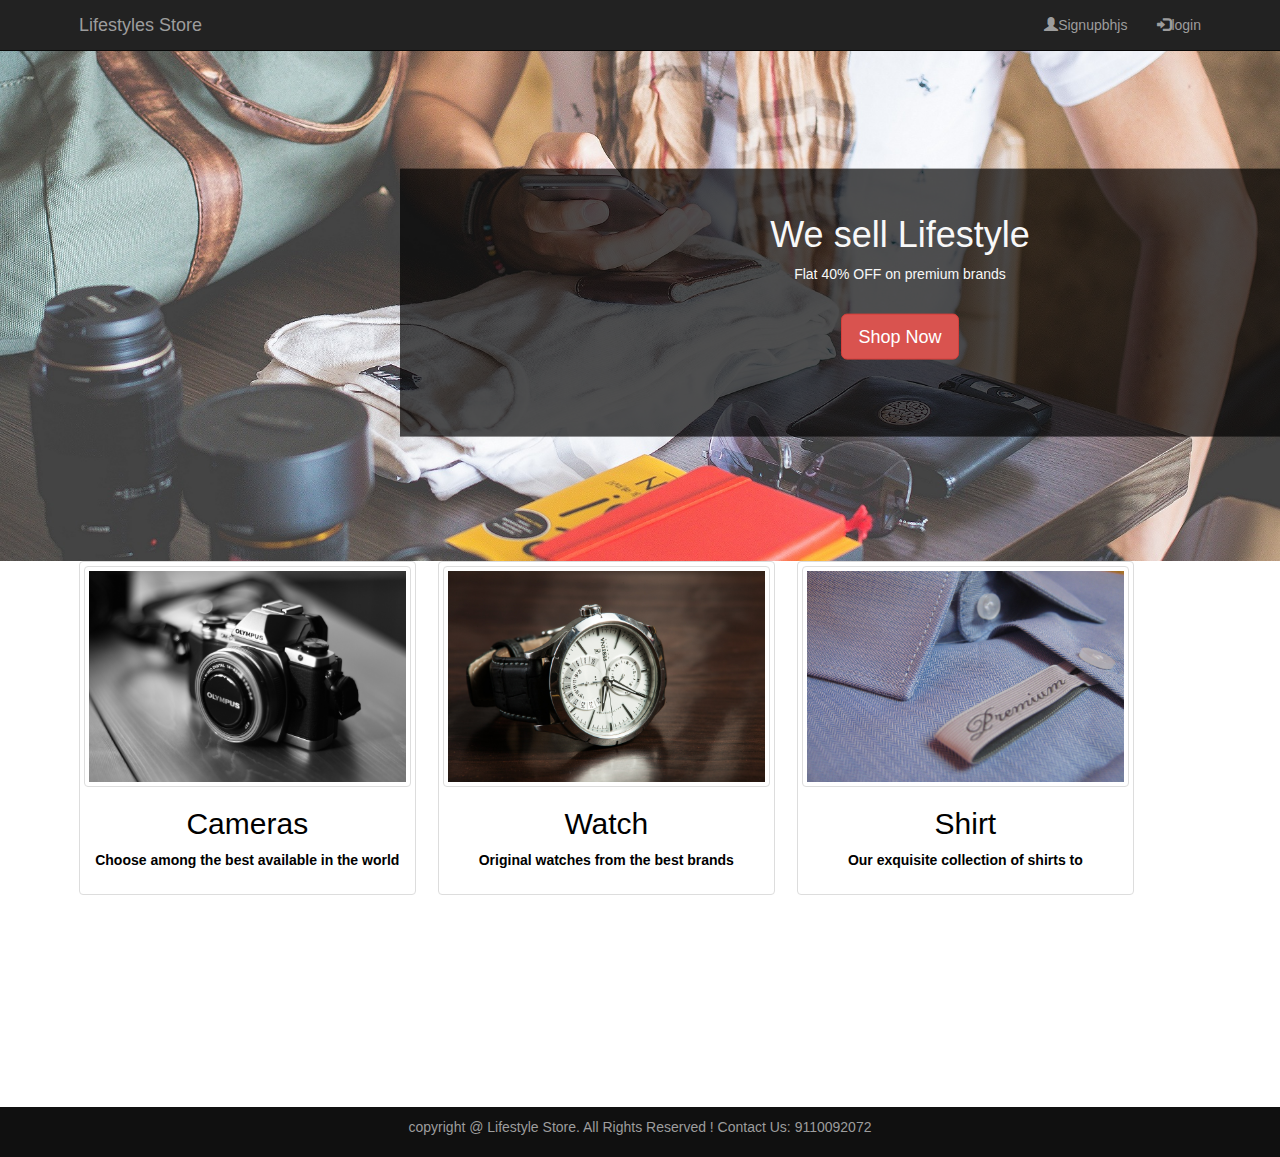
==== index.html @ 514e36da "first commit" ====
<!DOCTYPE html>
<html>
  <head>
    <link rel="stylesheet" href="https://maxcdn.bootstrapcdn.com/bootstrap/3.3.7/css/bootstrap.min.css" >
    <!--jQuery library--> 
    <script src="https://ajax.googleapis.com/ajax/libs/jquery/1.12.4/jquery.min.js"></script>
    <!--Latest compiled and minified JavaScript--> 
    <script src="https://maxcdn.bootstrapcdn.com/bootstrap/3.3.7/js/bootstrap.min.js"></script>
    <meta name="viewport" content="width=device-width, initial-scale=1">
    <title>Lifestyles Store </title>
    <link rel="stylesheet"  type="text/css" href="style.css">
   
  </head>
  <body>
    <nav class="navbar navbar-inverse navbar-fixed-top">
      <div class="container">
        <div class="navbar-header">
            <button type="button" class="navbar-toggle" data-toggle="collapse" data-target="#myNavbar">
                <span class="icon-bar"></span>
                <span class="icon-bar"></span>
                <span class="icon-bar"></span>                        
            </button>
          <a href="#" class="navbar-brand">Lifestyles Store</a>
      
      </div>
      <div class="collapse navbar-collapse" id="#mynavbar">
          <ul class="nav navbar-nav navbar-right">
              <li><a href="signup.html"><span class="glyphicon glyphicon-user"></span>Signupbhjs</a></li>
              <li><a href="login.html"><span class="glyphicon glyphicon-log-in"></span>login</a></li>
          </ul>
      </div>
      </div>
  </nav><br><br>
      <div id="banner-image"class="img-responsive " alt="responsive image">
        <div class=" inner-banner-image">
                
          <div class="banner_content">
              <h1>We sell Lifestyle</h1>
              <p>Flat 40% OFF on premium brands</p><br>
              <a  href="Products.html" class="btn btn-danger btn-lg">Shop Now</a>
             
              </div>
          </div>
      </div>
      </div>  
        <div class="container">
          <div class="items">
        
                    <a href="#" >
                  <img src="4.jpg" class="thumbnail">
                       <div class="caption">
                              <h2>Cameras</h2>
                         <p> Choose among the best available in the world</p>
                         </div>
                        </a>
                       </div>
                       
                       <div class="items">
                           <a href="#" >
                        <img src="12.jpg" class="thumbnail">
                             <div class="caption">
                                    <h2>Watch</h2>
                               <p> Original watches from the best  brands</p>
                               </div>
                              </a>
                             </div>
                            
                             <div class="items">
                                 <a href="#" >
                            <img src="6.jpg" class="thumbnail">
                                 <div class="caption">
                                        <h2>Shirt</h2>
                                   <p> Our exquisite collection of shirts to</p>
                                   </div>
                                  </a>
                                 </div>
               
      </div>   
    </a>
   

      
                                     
          <footer>
        <div class="container " >
        
       <p> copyright @ Lifestyle Store. All Rights Reserved ! Contact Us: 9110092072</p>
        </div>
          </footer>

          

  </body>
  </html>
---- style.css ----
#banner-image{
    padding-top: 75px;
 padding-bottom: 50px;
 text-align: center;
 color: #f8f8f8;
 background: url(intro-bg_1.jpg) no-repeat center center;
 background-size: cover;
}
.banner_content{
    position: relative;
    padding-top: 2%;
    padding-bottom: 6%;
    overflow: hidden;
     margin-bottom: 10%;
     background-color:       #000000b0;
     max-width: 1000px;
        
     transform: translate(40%,20%);
     
}

.container{
    width: 90%;
    margin: auto;
    overflow: hidden;
    

}
.items{
    width:30%;
    display: block;
     padding: 4px;
    margin-bottom: 20px;
    line-height: 1.42857143;
    background-color: #fff;
    border: 1px solid #ddd;
    border-radius: 4px;
    float:left;
    margin-right: 2%;

    

}
.thumbnail{

    
    display: block;    
    max-width: 100%;
    height: auto;
   
}
.caption{
    color: #000;
    padding: 0px 10px 10px;
    font-weight: bold;
    text-align: center;
    
}
footer{
    padding: 10px 0;
    background-color: #101010;
 Color:#9d9d9d;
    bottom: 0;
 width: 100%;
 margin-top: 15%;
 text-align: center;

}
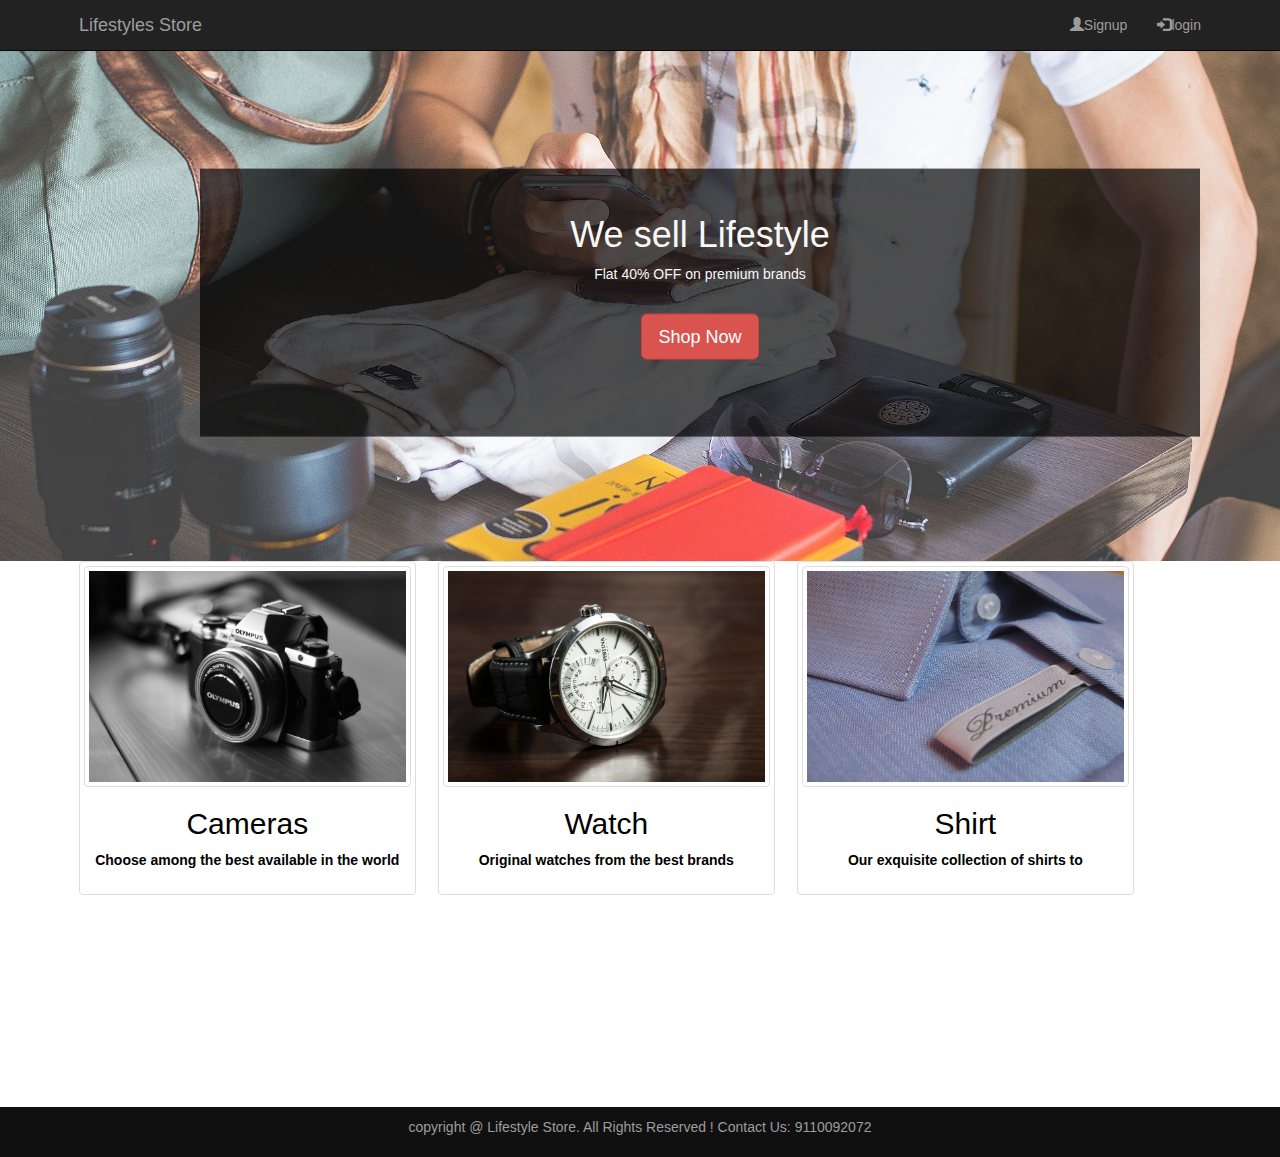
==== commit a640299a: "final" ====
--- a/index.html
+++ b/index.html
@@ -25,7 +25,7 @@
       </div>
       <div class="collapse navbar-collapse" id="#mynavbar">
           <ul class="nav navbar-nav navbar-right">
-              <li><a href="signup.html"><span class="glyphicon glyphicon-user"></span>Signupbhjs</a></li>
+              <li><a href="signup.html"><span class="glyphicon glyphicon-user"></span>Signup</a></li>
               <li><a href="login.html"><span class="glyphicon glyphicon-log-in"></span>login</a></li>
           </ul>
       </div>
--- a/style.css
+++ b/style.css
@@ -15,7 +15,7 @@
      background-color:       #000000b0;
      max-width: 1000px;
         
-     transform: translate(40%,20%);
+     transform: translate(20%,20%);
      
 }
 
